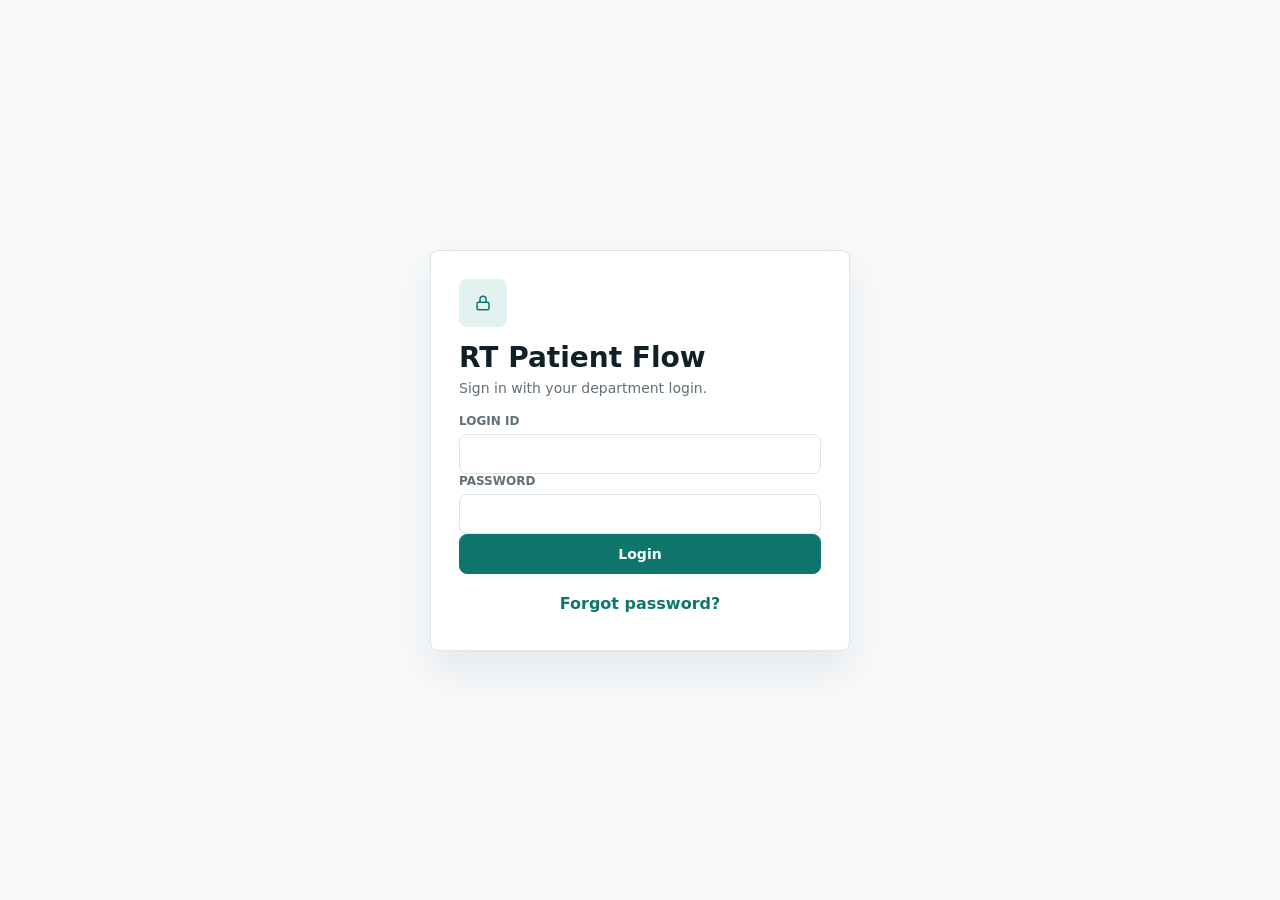
==== index.html @ 57bc249f "Initial RadioFlow patient tracker" ====
<!doctype html>
<html lang="en">
  <head>
    <meta charset="UTF-8" />
    <meta name="viewport" content="width=device-width, initial-scale=1.0" />
    <meta name="theme-color" content="#0f766e" />
    <title>RT Patient Flow</title>
    <link rel="manifest" href="manifest.webmanifest" />
    <link rel="stylesheet" href="styles.css" />
  </head>
  <body>
    <div id="app"></div>
    <script defer src="app.js"></script>
  </body>
</html>
---- styles.css ----
:root {
  color-scheme: light;
  font-family: Inter, ui-sans-serif, system-ui, -apple-system, BlinkMacSystemFont, "Segoe UI", sans-serif;
  --bg: #f7f9fb;
  --surface: #ffffff;
  --surface-2: #f1f5f6;
  --ink: #102027;
  --muted: #607078;
  --border: #dce5e8;
  --teal: #0f766e;
  --teal-dark: #0a5d57;
  --issue: #f1e7ff;
  --issue-ink: #6b21a8;
  --started: #e0f6e7;
  --started-ink: #166534;
  --simulated: #fff0d7;
  --simulated-ink: #9a5a00;
  --cancelled: #ffe3e3;
  --cancelled-ink: #b42318;
  --shadow: 0 18px 42px rgba(16, 32, 39, 0.08);
}

* {
  box-sizing: border-box;
}

body {
  margin: 0;
  background: var(--bg);
  color: var(--ink);
}

button,
input,
select,
textarea {
  font: inherit;
}

input:disabled,
select:disabled,
textarea:disabled,
button:disabled {
  cursor: not-allowed;
  opacity: 0.62;
}

button {
  cursor: pointer;
}

svg {
  width: 18px;
  height: 18px;
  fill: none;
  stroke: currentColor;
  stroke-linecap: round;
  stroke-linejoin: round;
  stroke-width: 2;
}

.topbar {
  align-items: center;
  background: var(--surface);
  border-bottom: 1px solid var(--border);
  display: flex;
  gap: 20px;
  justify-content: space-between;
  min-height: 76px;
  padding: 16px 24px;
  position: sticky;
  top: 0;
  z-index: 10;
}

.topbar h1,
.topbar p,
.detail-head h2,
.detail-head p,
.modal h2,
.modal h3 {
  margin: 0;
}

.topbar h1 {
  font-size: 24px;
  letter-spacing: 0;
  line-height: 1.1;
}

.topbar p {
  color: var(--muted);
  font-size: 13px;
  margin-top: 4px;
}

.top-actions,
.search-row,
.issue-actions,
.modal-actions,
.add-line {
  align-items: center;
  display: flex;
  gap: 10px;
}

.button,
.icon-button,
.mini {
  align-items: center;
  border: 1px solid var(--border);
  border-radius: 8px;
  background: var(--surface);
  color: var(--ink);
  display: inline-flex;
  font-size: 14px;
  font-weight: 700;
  gap: 8px;
  justify-content: center;
  min-height: 40px;
  padding: 0 14px;
}

.wide-button {
  width: 100%;
}

.link-button {
  background: transparent;
  border: 0;
  color: var(--teal);
  font-weight: 800;
  margin-top: 12px;
  min-height: 36px;
  width: 100%;
}

.auth-shell {
  align-items: center;
  display: flex;
  min-height: 100vh;
  padding: 18px;
  justify-content: center;
}

.auth-card {
  background: var(--surface);
  border: 1px solid var(--border);
  border-radius: 8px;
  box-shadow: var(--shadow);
  max-width: 420px;
  padding: 28px;
  width: 100%;
}

.auth-card h1,
.auth-card p {
  margin: 0;
}

.auth-card h1 {
  font-size: 28px;
  margin-top: 14px;
}

.auth-card p {
  color: var(--muted);
  font-size: 14px;
  margin: 6px 0 18px;
}

.auth-mark {
  align-items: center;
  background: #e2f2f0;
  border-radius: 8px;
  color: var(--teal);
  display: flex;
  height: 48px;
  justify-content: center;
  width: 48px;
}

.notice {
  background: #e2f2f0;
  border: 1px solid #a8dcd6;
  border-radius: 8px;
  color: var(--teal-dark);
  font-size: 13px;
  font-weight: 700;
  margin-bottom: 14px;
  padding: 10px 12px;
}

.button.primary {
  background: var(--teal);
  border-color: var(--teal);
  color: #ffffff;
}

.button.primary:hover {
  background: var(--teal-dark);
}

.button.quiet {
  background: var(--surface-2);
}

.button.danger {
  background: var(--cancelled);
  border-color: #ffc2c2;
  color: var(--cancelled-ink);
}

.icon-button {
  height: 40px;
  padding: 0;
  width: 40px;
}

.icon-button:disabled,
.mini:disabled {
  cursor: not-allowed;
  opacity: 0.4;
}

.danger-icon {
  color: var(--cancelled-ink);
}

.shell {
  display: grid;
  gap: 18px;
  grid-template-columns: minmax(560px, 1.1fr) minmax(380px, 0.9fr);
  padding: 18px;
}

.worklist,
.details,
.modal {
  background: var(--surface);
  border: 1px solid var(--border);
  border-radius: 8px;
  box-shadow: var(--shadow);
}

.worklist {
  overflow: hidden;
}

.search-row {
  border-bottom: 1px solid var(--border);
  padding: 14px;
}

.search-box {
  align-items: center;
  background: var(--surface-2);
  border: 1px solid transparent;
  border-radius: 8px;
  color: var(--muted);
  display: flex;
  flex: 1;
  gap: 8px;
  min-width: 0;
  padding: 0 12px;
}

.search-box:focus-within {
  background: #ffffff;
  border-color: #9bd2cc;
}

input,
select,
textarea {
  background: #ffffff;
  border: 1px solid var(--border);
  border-radius: 8px;
  color: var(--ink);
  min-height: 40px;
  outline: none;
  padding: 9px 11px;
  width: 100%;
}

.search-box input {
  background: transparent;
  border: 0;
  min-width: 0;
  padding-inline: 0;
}

.search-row > select {
  flex: 0 0 220px;
  width: 220px;
}

textarea {
  min-height: 96px;
  resize: vertical;
}

input:focus,
select:focus,
textarea:focus {
  border-color: #7fc8c0;
  box-shadow: 0 0 0 3px rgba(15, 118, 110, 0.12);
}

.status-strip {
  display: grid;
  gap: 8px;
  grid-template-columns: repeat(5, minmax(0, 1fr));
  padding: 12px 14px;
}

.stat-chip {
  background: var(--surface-2);
  border: 1px solid transparent;
  border-radius: 8px;
  color: var(--muted);
  display: flex;
  justify-content: space-between;
  min-height: 42px;
  padding: 8px 10px;
}

.stat-chip strong {
  color: var(--ink);
}

.stat-chip.active {
  background: #e2f2f0;
  border-color: #a8dcd6;
  color: var(--teal-dark);
}

.table-wrap {
  overflow: auto;
}

table {
  border-collapse: collapse;
  min-width: 860px;
  width: 100%;
}

th,
td {
  border-top: 1px solid var(--border);
  font-size: 14px;
  padding: 13px 14px;
  text-align: left;
  vertical-align: middle;
}

th {
  background: #fbfcfd;
  color: var(--muted);
  font-size: 12px;
  font-weight: 800;
  letter-spacing: 0.02em;
  text-transform: uppercase;
}

td span {
  color: var(--muted);
  display: block;
  font-size: 12px;
  margin-top: 3px;
}

.patient-row {
  border-left: 5px solid transparent;
}

.patient-row:hover {
  background: #f6fbfb;
}

.patient-row.selected {
  outline: 2px solid #8ad3cb;
  outline-offset: -2px;
}

.patient-row.issue {
  background: var(--issue);
  border-left-color: #a855f7;
}

.patient-row.started {
  background: var(--started);
  border-left-color: #22c55e;
}

.patient-row.simulated {
  background: var(--simulated);
  border-left-color: #f59e0b;
}

.patient-row.cancelled {
  background: var(--cancelled);
  border-left-color: #ef4444;
}

.status {
  border-radius: 999px;
  display: inline-flex;
  font-size: 12px;
  font-weight: 800;
  padding: 5px 9px;
  white-space: nowrap;
}

.status.issue {
  background: #e8d5ff;
  color: var(--issue-ink);
}

.status.started {
  background: #c8efd6;
  color: var(--started-ink);
}

.status.simulated {
  background: #ffe1aa;
  color: var(--simulated-ink);
}

.status.cancelled {
  background: #ffcaca;
  color: var(--cancelled-ink);
}

.status.new {
  background: #e7eef1;
  color: #475569;
}

.details {
  padding: 18px;
}

.detail-head {
  align-items: center;
  border-bottom: 1px solid var(--border);
  display: grid;
  gap: 12px;
  grid-template-columns: 48px 1fr auto;
  margin: -2px 0 18px;
  padding-bottom: 16px;
}

.avatar {
  align-items: center;
  background: #e2f2f0;
  border-radius: 8px;
  color: var(--teal);
  display: flex;
  height: 48px;
  justify-content: center;
  width: 48px;
}

.detail-head h2 {
  font-size: 22px;
  letter-spacing: 0;
}

.detail-head p,
.modal-copy,
.cancel-box p {
  color: var(--muted);
  font-size: 13px;
  margin: 4px 0 0;
}

.form-grid {
  display: grid;
  gap: 12px;
  grid-template-columns: repeat(2, minmax(0, 1fr));
}

.field {
  color: var(--muted);
  display: grid;
  font-size: 12px;
  font-weight: 800;
  gap: 6px;
}

.field span {
  text-transform: uppercase;
}

.field input,
.field select,
.field textarea {
  color: var(--ink);
  font-size: 14px;
  font-weight: 500;
}

.role-note {
  background: #f0f6f7;
  border: 1px solid var(--border);
  border-radius: 8px;
  color: var(--muted);
  font-size: 13px;
  font-weight: 700;
  margin-bottom: 14px;
  padding: 10px 12px;
}

.toggle-grid {
  display: grid;
  gap: 10px;
  grid-template-columns: repeat(4, minmax(0, 1fr));
  margin: 16px 0;
}

.toggle {
  align-items: center;
  background: var(--surface-2);
  border: 1px solid var(--border);
  border-radius: 8px;
  display: flex;
  gap: 10px;
  min-height: 46px;
  padding: 10px;
}

.toggle input {
  inline-size: 1px;
  opacity: 0;
  position: absolute;
}

.toggle span {
  background: #cbd5d8;
  border-radius: 999px;
  flex: 0 0 auto;
  height: 22px;
  position: relative;
  width: 40px;
}

.toggle span::after {
  background: #ffffff;
  border-radius: 50%;
  content: "";
  height: 16px;
  left: 3px;
  position: absolute;
  top: 3px;
  transition: transform 160ms ease;
  width: 16px;
}

.toggle input:checked + span {
  background: var(--teal);
}

.toggle input:checked + span::after {
  transform: translateX(18px);
}

.toggle strong {
  font-size: 13px;
}

.issue-box {
  margin-top: 10px;
}

.issue-actions {
  justify-content: flex-end;
  margin-top: 10px;
}

.cancel-box {
  align-items: center;
  background: #fff8f8;
  border: 1px dashed #ffc2c2;
  border-radius: 8px;
  display: flex;
  gap: 12px;
  justify-content: space-between;
  margin-top: 18px;
  padding: 14px;
}

.cancel-box.active {
  background: var(--cancelled);
}

.cancel-note {
  background: #fff8f8;
  border-radius: 8px;
  color: var(--cancelled-ink);
  font-size: 14px;
  margin: 10px 0 0;
  padding: 12px;
}

.modal-backdrop {
  align-items: center;
  background: rgba(15, 23, 42, 0.38);
  display: flex;
  inset: 0;
  justify-content: center;
  padding: 18px;
  position: fixed;
  z-index: 20;
}

.modal {
  max-height: min(760px, calc(100vh - 36px));
  max-width: 480px;
  overflow: auto;
  padding: 18px;
  width: 100%;
}

.modal.wide {
  max-width: 840px;
}

.modal-head {
  align-items: center;
  display: flex;
  justify-content: space-between;
  margin-bottom: 16px;
}

.modal h2 {
  font-size: 22px;
}

.modal h3 {
  font-size: 16px;
  margin-bottom: 10px;
}

.modal .field {
  margin-bottom: 12px;
}

.modal-actions {
  justify-content: flex-end;
  margin-top: 16px;
}

.settings-grid {
  display: grid;
  gap: 18px;
  grid-template-columns: repeat(2, minmax(0, 1fr));
}

.settings-grid section:first-child {
  grid-column: 1 / -1;
}

.add-user-grid {
  display: grid;
  gap: 8px;
  grid-template-columns: repeat(5, minmax(0, 1fr));
}

.settings-list {
  display: grid;
  gap: 8px;
  margin-top: 10px;
}

.settings-item {
  align-items: center;
  background: var(--surface-2);
  border: 1px solid var(--border);
  border-radius: 8px;
  display: grid;
  gap: 8px;
  grid-template-columns: 1fr auto auto;
  min-height: 46px;
  padding: 8px 10px;
}

.settings-item span {
  font-weight: 700;
}

.settings-item small {
  color: var(--muted);
  display: block;
  font-size: 12px;
  font-weight: 600;
  margin-top: 2px;
}

.settings-item.user-row {
  grid-template-columns: 1fr auto auto;
}

.mini {
  font-size: 12px;
  min-height: 32px;
  padding: 0 10px;
}

.compact-select {
  min-height: 34px;
  min-width: 128px;
  padding: 5px 8px;
}

.mini.active {
  background: #e2f2f0;
  color: var(--teal-dark);
}

.empty,
.empty-panel {
  color: var(--muted);
  padding: 28px;
  text-align: center;
}

@media (max-width: 1040px) {
  .shell {
    grid-template-columns: 1fr;
  }

  .details {
    order: -1;
  }
}

@media (max-width: 720px) {
  .topbar,
  .search-row,
  .cancel-box,
  .issue-actions {
    align-items: stretch;
    flex-direction: column;
  }

  .topbar {
    position: static;
  }

  .top-actions {
    display: flex;
    flex-direction: row;
    width: 100%;
  }

  .top-actions .button,
  .issue-actions .button,
  .search-row > select {
    width: 100%;
  }

  .top-actions .button {
    flex: 1;
  }

  .search-row > select {
    flex-basis: auto;
  }

  .shell {
    padding: 10px;
  }

  .status-strip {
    grid-template-columns: repeat(2, minmax(0, 1fr));
  }

  table,
  thead,
  tbody,
  tr,
  th,
  td {
    display: block;
    min-width: 0;
  }

  thead {
    display: none;
  }

  .patient-row {
    border-bottom: 1px solid var(--border);
    border-left-width: 5px;
    margin: 0;
    padding: 10px 0;
  }

  td {
    border: 0;
    padding: 5px 14px;
  }

  td:nth-child(1) {
    font-size: 16px;
  }

  .detail-head,
  .form-grid,
  .toggle-grid,
  .settings-grid,
  .add-user-grid {
    grid-template-columns: 1fr;
  }

  .detail-head {
    align-items: start;
  }

  .avatar {
    display: none;
  }

  .modal {
    max-height: calc(100vh - 20px);
  }
}
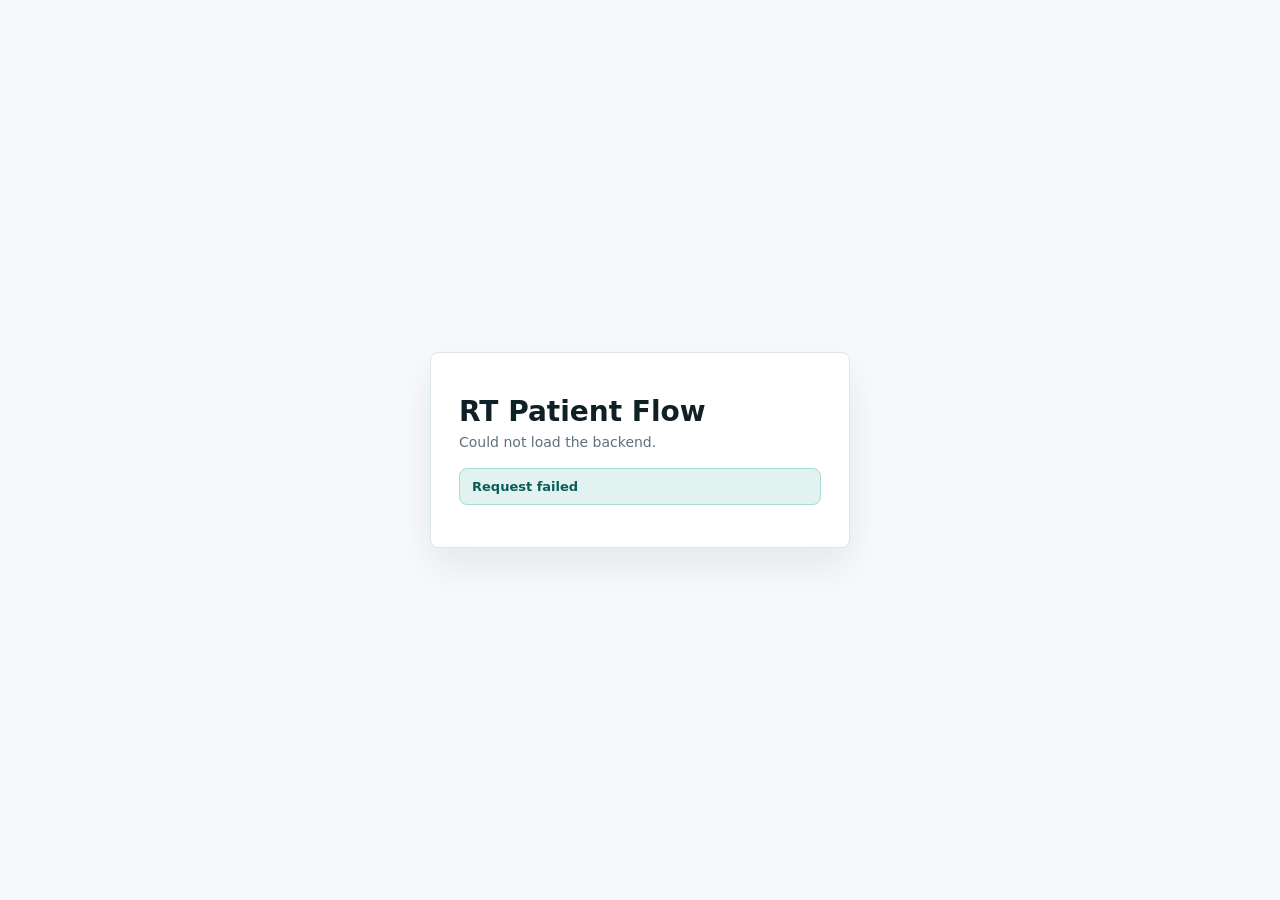
==== commit 4fbf6414: "Add files via upload" ====
--- a/index.html
+++ b/index.html
@@ -1,15 +1,15 @@
-<!doctype html>
-<html lang="en">
-  <head>
-    <meta charset="UTF-8" />
-    <meta name="viewport" content="width=device-width, initial-scale=1.0" />
-    <meta name="theme-color" content="#0f766e" />
-    <title>RT Patient Flow</title>
-    <link rel="manifest" href="manifest.webmanifest" />
-    <link rel="stylesheet" href="styles.css" />
-  </head>
-  <body>
-    <div id="app"></div>
-    <script defer src="app.js"></script>
-  </body>
-</html>
+<!doctype html>
+<html lang="en">
+  <head>
+    <meta charset="UTF-8" />
+    <meta name="viewport" content="width=device-width, initial-scale=1.0" />
+    <meta name="theme-color" content="#0f766e" />
+    <title>RT Patient Flow</title>
+    <link rel="manifest" href="manifest.webmanifest" />
+    <link rel="stylesheet" href="styles.css" />
+  </head>
+  <body>
+    <div id="app"></div>
+    <script defer src="app.js"></script>
+  </body>
+</html>
--- a/styles.css
+++ b/styles.css
@@ -1,828 +1,828 @@
-:root {
-  color-scheme: light;
-  font-family: Inter, ui-sans-serif, system-ui, -apple-system, BlinkMacSystemFont, "Segoe UI", sans-serif;
-  --bg: #f7f9fb;
-  --surface: #ffffff;
-  --surface-2: #f1f5f6;
-  --ink: #102027;
-  --muted: #607078;
-  --border: #dce5e8;
-  --teal: #0f766e;
-  --teal-dark: #0a5d57;
-  --issue: #f1e7ff;
-  --issue-ink: #6b21a8;
-  --started: #e0f6e7;
-  --started-ink: #166534;
-  --simulated: #fff0d7;
-  --simulated-ink: #9a5a00;
-  --cancelled: #ffe3e3;
-  --cancelled-ink: #b42318;
-  --shadow: 0 18px 42px rgba(16, 32, 39, 0.08);
-}
-
-* {
-  box-sizing: border-box;
-}
-
-body {
-  margin: 0;
-  background: var(--bg);
-  color: var(--ink);
-}
-
-button,
-input,
-select,
-textarea {
-  font: inherit;
-}
-
-input:disabled,
-select:disabled,
-textarea:disabled,
-button:disabled {
-  cursor: not-allowed;
-  opacity: 0.62;
-}
-
-button {
-  cursor: pointer;
-}
-
-svg {
-  width: 18px;
-  height: 18px;
-  fill: none;
-  stroke: currentColor;
-  stroke-linecap: round;
-  stroke-linejoin: round;
-  stroke-width: 2;
-}
-
-.topbar {
-  align-items: center;
-  background: var(--surface);
-  border-bottom: 1px solid var(--border);
-  display: flex;
-  gap: 20px;
-  justify-content: space-between;
-  min-height: 76px;
-  padding: 16px 24px;
-  position: sticky;
-  top: 0;
-  z-index: 10;
-}
-
-.topbar h1,
-.topbar p,
-.detail-head h2,
-.detail-head p,
-.modal h2,
-.modal h3 {
-  margin: 0;
-}
-
-.topbar h1 {
-  font-size: 24px;
-  letter-spacing: 0;
-  line-height: 1.1;
-}
-
-.topbar p {
-  color: var(--muted);
-  font-size: 13px;
-  margin-top: 4px;
-}
-
-.top-actions,
-.search-row,
-.issue-actions,
-.modal-actions,
-.add-line {
-  align-items: center;
-  display: flex;
-  gap: 10px;
-}
-
-.button,
-.icon-button,
-.mini {
-  align-items: center;
-  border: 1px solid var(--border);
-  border-radius: 8px;
-  background: var(--surface);
-  color: var(--ink);
-  display: inline-flex;
-  font-size: 14px;
-  font-weight: 700;
-  gap: 8px;
-  justify-content: center;
-  min-height: 40px;
-  padding: 0 14px;
-}
-
-.wide-button {
-  width: 100%;
-}
-
-.link-button {
-  background: transparent;
-  border: 0;
-  color: var(--teal);
-  font-weight: 800;
-  margin-top: 12px;
-  min-height: 36px;
-  width: 100%;
-}
-
-.auth-shell {
-  align-items: center;
-  display: flex;
-  min-height: 100vh;
-  padding: 18px;
-  justify-content: center;
-}
-
-.auth-card {
-  background: var(--surface);
-  border: 1px solid var(--border);
-  border-radius: 8px;
-  box-shadow: var(--shadow);
-  max-width: 420px;
-  padding: 28px;
-  width: 100%;
-}
-
-.auth-card h1,
-.auth-card p {
-  margin: 0;
-}
-
-.auth-card h1 {
-  font-size: 28px;
-  margin-top: 14px;
-}
-
-.auth-card p {
-  color: var(--muted);
-  font-size: 14px;
-  margin: 6px 0 18px;
-}
-
-.auth-mark {
-  align-items: center;
-  background: #e2f2f0;
-  border-radius: 8px;
-  color: var(--teal);
-  display: flex;
-  height: 48px;
-  justify-content: center;
-  width: 48px;
-}
-
-.notice {
-  background: #e2f2f0;
-  border: 1px solid #a8dcd6;
-  border-radius: 8px;
-  color: var(--teal-dark);
-  font-size: 13px;
-  font-weight: 700;
-  margin-bottom: 14px;
-  padding: 10px 12px;
-}
-
-.button.primary {
-  background: var(--teal);
-  border-color: var(--teal);
-  color: #ffffff;
-}
-
-.button.primary:hover {
-  background: var(--teal-dark);
-}
-
-.button.quiet {
-  background: var(--surface-2);
-}
-
-.button.danger {
-  background: var(--cancelled);
-  border-color: #ffc2c2;
-  color: var(--cancelled-ink);
-}
-
-.icon-button {
-  height: 40px;
-  padding: 0;
-  width: 40px;
-}
-
-.icon-button:disabled,
-.mini:disabled {
-  cursor: not-allowed;
-  opacity: 0.4;
-}
-
-.danger-icon {
-  color: var(--cancelled-ink);
-}
-
-.shell {
-  display: grid;
-  gap: 18px;
-  grid-template-columns: minmax(560px, 1.1fr) minmax(380px, 0.9fr);
-  padding: 18px;
-}
-
-.worklist,
-.details,
-.modal {
-  background: var(--surface);
-  border: 1px solid var(--border);
-  border-radius: 8px;
-  box-shadow: var(--shadow);
-}
-
-.worklist {
-  overflow: hidden;
-}
-
-.search-row {
-  border-bottom: 1px solid var(--border);
-  padding: 14px;
-}
-
-.search-box {
-  align-items: center;
-  background: var(--surface-2);
-  border: 1px solid transparent;
-  border-radius: 8px;
-  color: var(--muted);
-  display: flex;
-  flex: 1;
-  gap: 8px;
-  min-width: 0;
-  padding: 0 12px;
-}
-
-.search-box:focus-within {
-  background: #ffffff;
-  border-color: #9bd2cc;
-}
-
-input,
-select,
-textarea {
-  background: #ffffff;
-  border: 1px solid var(--border);
-  border-radius: 8px;
-  color: var(--ink);
-  min-height: 40px;
-  outline: none;
-  padding: 9px 11px;
-  width: 100%;
-}
-
-.search-box input {
-  background: transparent;
-  border: 0;
-  min-width: 0;
-  padding-inline: 0;
-}
-
-.search-row > select {
-  flex: 0 0 220px;
-  width: 220px;
-}
-
-textarea {
-  min-height: 96px;
-  resize: vertical;
-}
-
-input:focus,
-select:focus,
-textarea:focus {
-  border-color: #7fc8c0;
-  box-shadow: 0 0 0 3px rgba(15, 118, 110, 0.12);
-}
-
-.status-strip {
-  display: grid;
-  gap: 8px;
-  grid-template-columns: repeat(5, minmax(0, 1fr));
-  padding: 12px 14px;
-}
-
-.stat-chip {
-  background: var(--surface-2);
-  border: 1px solid transparent;
-  border-radius: 8px;
-  color: var(--muted);
-  display: flex;
-  justify-content: space-between;
-  min-height: 42px;
-  padding: 8px 10px;
-}
-
-.stat-chip strong {
-  color: var(--ink);
-}
-
-.stat-chip.active {
-  background: #e2f2f0;
-  border-color: #a8dcd6;
-  color: var(--teal-dark);
-}
-
-.table-wrap {
-  overflow: auto;
-}
-
-table {
-  border-collapse: collapse;
-  min-width: 860px;
-  width: 100%;
-}
-
-th,
-td {
-  border-top: 1px solid var(--border);
-  font-size: 14px;
-  padding: 13px 14px;
-  text-align: left;
-  vertical-align: middle;
-}
-
-th {
-  background: #fbfcfd;
-  color: var(--muted);
-  font-size: 12px;
-  font-weight: 800;
-  letter-spacing: 0.02em;
-  text-transform: uppercase;
-}
-
-td span {
-  color: var(--muted);
-  display: block;
-  font-size: 12px;
-  margin-top: 3px;
-}
-
-.patient-row {
-  border-left: 5px solid transparent;
-}
-
-.patient-row:hover {
-  background: #f6fbfb;
-}
-
-.patient-row.selected {
-  outline: 2px solid #8ad3cb;
-  outline-offset: -2px;
-}
-
-.patient-row.issue {
-  background: var(--issue);
-  border-left-color: #a855f7;
-}
-
-.patient-row.started {
-  background: var(--started);
-  border-left-color: #22c55e;
-}
-
-.patient-row.simulated {
-  background: var(--simulated);
-  border-left-color: #f59e0b;
-}
-
-.patient-row.cancelled {
-  background: var(--cancelled);
-  border-left-color: #ef4444;
-}
-
-.status {
-  border-radius: 999px;
-  display: inline-flex;
-  font-size: 12px;
-  font-weight: 800;
-  padding: 5px 9px;
-  white-space: nowrap;
-}
-
-.status.issue {
-  background: #e8d5ff;
-  color: var(--issue-ink);
-}
-
-.status.started {
-  background: #c8efd6;
-  color: var(--started-ink);
-}
-
-.status.simulated {
-  background: #ffe1aa;
-  color: var(--simulated-ink);
-}
-
-.status.cancelled {
-  background: #ffcaca;
-  color: var(--cancelled-ink);
-}
-
-.status.new {
-  background: #e7eef1;
-  color: #475569;
-}
-
-.details {
-  padding: 18px;
-}
-
-.detail-head {
-  align-items: center;
-  border-bottom: 1px solid var(--border);
-  display: grid;
-  gap: 12px;
-  grid-template-columns: 48px 1fr auto;
-  margin: -2px 0 18px;
-  padding-bottom: 16px;
-}
-
-.avatar {
-  align-items: center;
-  background: #e2f2f0;
-  border-radius: 8px;
-  color: var(--teal);
-  display: flex;
-  height: 48px;
-  justify-content: center;
-  width: 48px;
-}
-
-.detail-head h2 {
-  font-size: 22px;
-  letter-spacing: 0;
-}
-
-.detail-head p,
-.modal-copy,
-.cancel-box p {
-  color: var(--muted);
-  font-size: 13px;
-  margin: 4px 0 0;
-}
-
-.form-grid {
-  display: grid;
-  gap: 12px;
-  grid-template-columns: repeat(2, minmax(0, 1fr));
-}
-
-.field {
-  color: var(--muted);
-  display: grid;
-  font-size: 12px;
-  font-weight: 800;
-  gap: 6px;
-}
-
-.field span {
-  text-transform: uppercase;
-}
-
-.field input,
-.field select,
-.field textarea {
-  color: var(--ink);
-  font-size: 14px;
-  font-weight: 500;
-}
-
-.role-note {
-  background: #f0f6f7;
-  border: 1px solid var(--border);
-  border-radius: 8px;
-  color: var(--muted);
-  font-size: 13px;
-  font-weight: 700;
-  margin-bottom: 14px;
-  padding: 10px 12px;
-}
-
-.toggle-grid {
-  display: grid;
-  gap: 10px;
-  grid-template-columns: repeat(4, minmax(0, 1fr));
-  margin: 16px 0;
-}
-
-.toggle {
-  align-items: center;
-  background: var(--surface-2);
-  border: 1px solid var(--border);
-  border-radius: 8px;
-  display: flex;
-  gap: 10px;
-  min-height: 46px;
-  padding: 10px;
-}
-
-.toggle input {
-  inline-size: 1px;
-  opacity: 0;
-  position: absolute;
-}
-
-.toggle span {
-  background: #cbd5d8;
-  border-radius: 999px;
-  flex: 0 0 auto;
-  height: 22px;
-  position: relative;
-  width: 40px;
-}
-
-.toggle span::after {
-  background: #ffffff;
-  border-radius: 50%;
-  content: "";
-  height: 16px;
-  left: 3px;
-  position: absolute;
-  top: 3px;
-  transition: transform 160ms ease;
-  width: 16px;
-}
-
-.toggle input:checked + span {
-  background: var(--teal);
-}
-
-.toggle input:checked + span::after {
-  transform: translateX(18px);
-}
-
-.toggle strong {
-  font-size: 13px;
-}
-
-.issue-box {
-  margin-top: 10px;
-}
-
-.issue-actions {
-  justify-content: flex-end;
-  margin-top: 10px;
-}
-
-.cancel-box {
-  align-items: center;
-  background: #fff8f8;
-  border: 1px dashed #ffc2c2;
-  border-radius: 8px;
-  display: flex;
-  gap: 12px;
-  justify-content: space-between;
-  margin-top: 18px;
-  padding: 14px;
-}
-
-.cancel-box.active {
-  background: var(--cancelled);
-}
-
-.cancel-note {
-  background: #fff8f8;
-  border-radius: 8px;
-  color: var(--cancelled-ink);
-  font-size: 14px;
-  margin: 10px 0 0;
-  padding: 12px;
-}
-
-.modal-backdrop {
-  align-items: center;
-  background: rgba(15, 23, 42, 0.38);
-  display: flex;
-  inset: 0;
-  justify-content: center;
-  padding: 18px;
-  position: fixed;
-  z-index: 20;
-}
-
-.modal {
-  max-height: min(760px, calc(100vh - 36px));
-  max-width: 480px;
-  overflow: auto;
-  padding: 18px;
-  width: 100%;
-}
-
-.modal.wide {
-  max-width: 840px;
-}
-
-.modal-head {
-  align-items: center;
-  display: flex;
-  justify-content: space-between;
-  margin-bottom: 16px;
-}
-
-.modal h2 {
-  font-size: 22px;
-}
-
-.modal h3 {
-  font-size: 16px;
-  margin-bottom: 10px;
-}
-
-.modal .field {
-  margin-bottom: 12px;
-}
-
-.modal-actions {
-  justify-content: flex-end;
-  margin-top: 16px;
-}
-
-.settings-grid {
-  display: grid;
-  gap: 18px;
-  grid-template-columns: repeat(2, minmax(0, 1fr));
-}
-
-.settings-grid section:first-child {
-  grid-column: 1 / -1;
-}
-
-.add-user-grid {
-  display: grid;
-  gap: 8px;
-  grid-template-columns: repeat(5, minmax(0, 1fr));
-}
-
-.settings-list {
-  display: grid;
-  gap: 8px;
-  margin-top: 10px;
-}
-
-.settings-item {
-  align-items: center;
-  background: var(--surface-2);
-  border: 1px solid var(--border);
-  border-radius: 8px;
-  display: grid;
-  gap: 8px;
-  grid-template-columns: 1fr auto auto;
-  min-height: 46px;
-  padding: 8px 10px;
-}
-
-.settings-item span {
-  font-weight: 700;
-}
-
-.settings-item small {
-  color: var(--muted);
-  display: block;
-  font-size: 12px;
-  font-weight: 600;
-  margin-top: 2px;
-}
-
-.settings-item.user-row {
-  grid-template-columns: 1fr auto auto;
-}
-
-.mini {
-  font-size: 12px;
-  min-height: 32px;
-  padding: 0 10px;
-}
-
-.compact-select {
-  min-height: 34px;
-  min-width: 128px;
-  padding: 5px 8px;
-}
-
-.mini.active {
-  background: #e2f2f0;
-  color: var(--teal-dark);
-}
-
-.empty,
-.empty-panel {
-  color: var(--muted);
-  padding: 28px;
-  text-align: center;
-}
-
-@media (max-width: 1040px) {
-  .shell {
-    grid-template-columns: 1fr;
-  }
-
-  .details {
-    order: -1;
-  }
-}
-
-@media (max-width: 720px) {
-  .topbar,
-  .search-row,
-  .cancel-box,
-  .issue-actions {
-    align-items: stretch;
-    flex-direction: column;
-  }
-
-  .topbar {
-    position: static;
-  }
-
-  .top-actions {
-    display: flex;
-    flex-direction: row;
-    width: 100%;
-  }
-
-  .top-actions .button,
-  .issue-actions .button,
-  .search-row > select {
-    width: 100%;
-  }
-
-  .top-actions .button {
-    flex: 1;
-  }
-
-  .search-row > select {
-    flex-basis: auto;
-  }
-
-  .shell {
-    padding: 10px;
-  }
-
-  .status-strip {
-    grid-template-columns: repeat(2, minmax(0, 1fr));
-  }
-
-  table,
-  thead,
-  tbody,
-  tr,
-  th,
-  td {
-    display: block;
-    min-width: 0;
-  }
-
-  thead {
-    display: none;
-  }
-
-  .patient-row {
-    border-bottom: 1px solid var(--border);
-    border-left-width: 5px;
-    margin: 0;
-    padding: 10px 0;
-  }
-
-  td {
-    border: 0;
-    padding: 5px 14px;
-  }
-
-  td:nth-child(1) {
-    font-size: 16px;
-  }
-
-  .detail-head,
-  .form-grid,
-  .toggle-grid,
-  .settings-grid,
-  .add-user-grid {
-    grid-template-columns: 1fr;
-  }
-
-  .detail-head {
-    align-items: start;
-  }
-
-  .avatar {
-    display: none;
-  }
-
-  .modal {
-    max-height: calc(100vh - 20px);
-  }
-}
+:root {
+  color-scheme: light;
+  font-family: Inter, ui-sans-serif, system-ui, -apple-system, BlinkMacSystemFont, "Segoe UI", sans-serif;
+  --bg: #f7f9fb;
+  --surface: #ffffff;
+  --surface-2: #f1f5f6;
+  --ink: #102027;
+  --muted: #607078;
+  --border: #dce5e8;
+  --teal: #0f766e;
+  --teal-dark: #0a5d57;
+  --issue: #f1e7ff;
+  --issue-ink: #6b21a8;
+  --started: #e0f6e7;
+  --started-ink: #166534;
+  --simulated: #fff0d7;
+  --simulated-ink: #9a5a00;
+  --cancelled: #ffe3e3;
+  --cancelled-ink: #b42318;
+  --shadow: 0 18px 42px rgba(16, 32, 39, 0.08);
+}
+
+* {
+  box-sizing: border-box;
+}
+
+body {
+  margin: 0;
+  background: var(--bg);
+  color: var(--ink);
+}
+
+button,
+input,
+select,
+textarea {
+  font: inherit;
+}
+
+input:disabled,
+select:disabled,
+textarea:disabled,
+button:disabled {
+  cursor: not-allowed;
+  opacity: 0.62;
+}
+
+button {
+  cursor: pointer;
+}
+
+svg {
+  width: 18px;
+  height: 18px;
+  fill: none;
+  stroke: currentColor;
+  stroke-linecap: round;
+  stroke-linejoin: round;
+  stroke-width: 2;
+}
+
+.topbar {
+  align-items: center;
+  background: var(--surface);
+  border-bottom: 1px solid var(--border);
+  display: flex;
+  gap: 20px;
+  justify-content: space-between;
+  min-height: 76px;
+  padding: 16px 24px;
+  position: sticky;
+  top: 0;
+  z-index: 10;
+}
+
+.topbar h1,
+.topbar p,
+.detail-head h2,
+.detail-head p,
+.modal h2,
+.modal h3 {
+  margin: 0;
+}
+
+.topbar h1 {
+  font-size: 24px;
+  letter-spacing: 0;
+  line-height: 1.1;
+}
+
+.topbar p {
+  color: var(--muted);
+  font-size: 13px;
+  margin-top: 4px;
+}
+
+.top-actions,
+.search-row,
+.issue-actions,
+.modal-actions,
+.add-line {
+  align-items: center;
+  display: flex;
+  gap: 10px;
+}
+
+.button,
+.icon-button,
+.mini {
+  align-items: center;
+  border: 1px solid var(--border);
+  border-radius: 8px;
+  background: var(--surface);
+  color: var(--ink);
+  display: inline-flex;
+  font-size: 14px;
+  font-weight: 700;
+  gap: 8px;
+  justify-content: center;
+  min-height: 40px;
+  padding: 0 14px;
+}
+
+.wide-button {
+  width: 100%;
+}
+
+.link-button {
+  background: transparent;
+  border: 0;
+  color: var(--teal);
+  font-weight: 800;
+  margin-top: 12px;
+  min-height: 36px;
+  width: 100%;
+}
+
+.auth-shell {
+  align-items: center;
+  display: flex;
+  min-height: 100vh;
+  padding: 18px;
+  justify-content: center;
+}
+
+.auth-card {
+  background: var(--surface);
+  border: 1px solid var(--border);
+  border-radius: 8px;
+  box-shadow: var(--shadow);
+  max-width: 420px;
+  padding: 28px;
+  width: 100%;
+}
+
+.auth-card h1,
+.auth-card p {
+  margin: 0;
+}
+
+.auth-card h1 {
+  font-size: 28px;
+  margin-top: 14px;
+}
+
+.auth-card p {
+  color: var(--muted);
+  font-size: 14px;
+  margin: 6px 0 18px;
+}
+
+.auth-mark {
+  align-items: center;
+  background: #e2f2f0;
+  border-radius: 8px;
+  color: var(--teal);
+  display: flex;
+  height: 48px;
+  justify-content: center;
+  width: 48px;
+}
+
+.notice {
+  background: #e2f2f0;
+  border: 1px solid #a8dcd6;
+  border-radius: 8px;
+  color: var(--teal-dark);
+  font-size: 13px;
+  font-weight: 700;
+  margin-bottom: 14px;
+  padding: 10px 12px;
+}
+
+.button.primary {
+  background: var(--teal);
+  border-color: var(--teal);
+  color: #ffffff;
+}
+
+.button.primary:hover {
+  background: var(--teal-dark);
+}
+
+.button.quiet {
+  background: var(--surface-2);
+}
+
+.button.danger {
+  background: var(--cancelled);
+  border-color: #ffc2c2;
+  color: var(--cancelled-ink);
+}
+
+.icon-button {
+  height: 40px;
+  padding: 0;
+  width: 40px;
+}
+
+.icon-button:disabled,
+.mini:disabled {
+  cursor: not-allowed;
+  opacity: 0.4;
+}
+
+.danger-icon {
+  color: var(--cancelled-ink);
+}
+
+.shell {
+  display: grid;
+  gap: 18px;
+  grid-template-columns: minmax(560px, 1.1fr) minmax(380px, 0.9fr);
+  padding: 18px;
+}
+
+.worklist,
+.details,
+.modal {
+  background: var(--surface);
+  border: 1px solid var(--border);
+  border-radius: 8px;
+  box-shadow: var(--shadow);
+}
+
+.worklist {
+  overflow: hidden;
+}
+
+.search-row {
+  border-bottom: 1px solid var(--border);
+  padding: 14px;
+}
+
+.search-box {
+  align-items: center;
+  background: var(--surface-2);
+  border: 1px solid transparent;
+  border-radius: 8px;
+  color: var(--muted);
+  display: flex;
+  flex: 1;
+  gap: 8px;
+  min-width: 0;
+  padding: 0 12px;
+}
+
+.search-box:focus-within {
+  background: #ffffff;
+  border-color: #9bd2cc;
+}
+
+input,
+select,
+textarea {
+  background: #ffffff;
+  border: 1px solid var(--border);
+  border-radius: 8px;
+  color: var(--ink);
+  min-height: 40px;
+  outline: none;
+  padding: 9px 11px;
+  width: 100%;
+}
+
+.search-box input {
+  background: transparent;
+  border: 0;
+  min-width: 0;
+  padding-inline: 0;
+}
+
+.search-row > select {
+  flex: 0 0 220px;
+  width: 220px;
+}
+
+textarea {
+  min-height: 96px;
+  resize: vertical;
+}
+
+input:focus,
+select:focus,
+textarea:focus {
+  border-color: #7fc8c0;
+  box-shadow: 0 0 0 3px rgba(15, 118, 110, 0.12);
+}
+
+.status-strip {
+  display: grid;
+  gap: 8px;
+  grid-template-columns: repeat(5, minmax(0, 1fr));
+  padding: 12px 14px;
+}
+
+.stat-chip {
+  background: var(--surface-2);
+  border: 1px solid transparent;
+  border-radius: 8px;
+  color: var(--muted);
+  display: flex;
+  justify-content: space-between;
+  min-height: 42px;
+  padding: 8px 10px;
+}
+
+.stat-chip strong {
+  color: var(--ink);
+}
+
+.stat-chip.active {
+  background: #e2f2f0;
+  border-color: #a8dcd6;
+  color: var(--teal-dark);
+}
+
+.table-wrap {
+  overflow: auto;
+}
+
+table {
+  border-collapse: collapse;
+  min-width: 860px;
+  width: 100%;
+}
+
+th,
+td {
+  border-top: 1px solid var(--border);
+  font-size: 14px;
+  padding: 13px 14px;
+  text-align: left;
+  vertical-align: middle;
+}
+
+th {
+  background: #fbfcfd;
+  color: var(--muted);
+  font-size: 12px;
+  font-weight: 800;
+  letter-spacing: 0.02em;
+  text-transform: uppercase;
+}
+
+td span {
+  color: var(--muted);
+  display: block;
+  font-size: 12px;
+  margin-top: 3px;
+}
+
+.patient-row {
+  border-left: 5px solid transparent;
+}
+
+.patient-row:hover {
+  background: #f6fbfb;
+}
+
+.patient-row.selected {
+  outline: 2px solid #8ad3cb;
+  outline-offset: -2px;
+}
+
+.patient-row.issue {
+  background: var(--issue);
+  border-left-color: #a855f7;
+}
+
+.patient-row.started {
+  background: var(--started);
+  border-left-color: #22c55e;
+}
+
+.patient-row.simulated {
+  background: var(--simulated);
+  border-left-color: #f59e0b;
+}
+
+.patient-row.cancelled {
+  background: var(--cancelled);
+  border-left-color: #ef4444;
+}
+
+.status {
+  border-radius: 999px;
+  display: inline-flex;
+  font-size: 12px;
+  font-weight: 800;
+  padding: 5px 9px;
+  white-space: nowrap;
+}
+
+.status.issue {
+  background: #e8d5ff;
+  color: var(--issue-ink);
+}
+
+.status.started {
+  background: #c8efd6;
+  color: var(--started-ink);
+}
+
+.status.simulated {
+  background: #ffe1aa;
+  color: var(--simulated-ink);
+}
+
+.status.cancelled {
+  background: #ffcaca;
+  color: var(--cancelled-ink);
+}
+
+.status.new {
+  background: #e7eef1;
+  color: #475569;
+}
+
+.details {
+  padding: 18px;
+}
+
+.detail-head {
+  align-items: center;
+  border-bottom: 1px solid var(--border);
+  display: grid;
+  gap: 12px;
+  grid-template-columns: 48px 1fr auto;
+  margin: -2px 0 18px;
+  padding-bottom: 16px;
+}
+
+.avatar {
+  align-items: center;
+  background: #e2f2f0;
+  border-radius: 8px;
+  color: var(--teal);
+  display: flex;
+  height: 48px;
+  justify-content: center;
+  width: 48px;
+}
+
+.detail-head h2 {
+  font-size: 22px;
+  letter-spacing: 0;
+}
+
+.detail-head p,
+.modal-copy,
+.cancel-box p {
+  color: var(--muted);
+  font-size: 13px;
+  margin: 4px 0 0;
+}
+
+.form-grid {
+  display: grid;
+  gap: 12px;
+  grid-template-columns: repeat(2, minmax(0, 1fr));
+}
+
+.field {
+  color: var(--muted);
+  display: grid;
+  font-size: 12px;
+  font-weight: 800;
+  gap: 6px;
+}
+
+.field span {
+  text-transform: uppercase;
+}
+
+.field input,
+.field select,
+.field textarea {
+  color: var(--ink);
+  font-size: 14px;
+  font-weight: 500;
+}
+
+.role-note {
+  background: #f0f6f7;
+  border: 1px solid var(--border);
+  border-radius: 8px;
+  color: var(--muted);
+  font-size: 13px;
+  font-weight: 700;
+  margin-bottom: 14px;
+  padding: 10px 12px;
+}
+
+.toggle-grid {
+  display: grid;
+  gap: 10px;
+  grid-template-columns: repeat(4, minmax(0, 1fr));
+  margin: 16px 0;
+}
+
+.toggle {
+  align-items: center;
+  background: var(--surface-2);
+  border: 1px solid var(--border);
+  border-radius: 8px;
+  display: flex;
+  gap: 10px;
+  min-height: 46px;
+  padding: 10px;
+}
+
+.toggle input {
+  inline-size: 1px;
+  opacity: 0;
+  position: absolute;
+}
+
+.toggle span {
+  background: #cbd5d8;
+  border-radius: 999px;
+  flex: 0 0 auto;
+  height: 22px;
+  position: relative;
+  width: 40px;
+}
+
+.toggle span::after {
+  background: #ffffff;
+  border-radius: 50%;
+  content: "";
+  height: 16px;
+  left: 3px;
+  position: absolute;
+  top: 3px;
+  transition: transform 160ms ease;
+  width: 16px;
+}
+
+.toggle input:checked + span {
+  background: var(--teal);
+}
+
+.toggle input:checked + span::after {
+  transform: translateX(18px);
+}
+
+.toggle strong {
+  font-size: 13px;
+}
+
+.issue-box {
+  margin-top: 10px;
+}
+
+.issue-actions {
+  justify-content: flex-end;
+  margin-top: 10px;
+}
+
+.cancel-box {
+  align-items: center;
+  background: #fff8f8;
+  border: 1px dashed #ffc2c2;
+  border-radius: 8px;
+  display: flex;
+  gap: 12px;
+  justify-content: space-between;
+  margin-top: 18px;
+  padding: 14px;
+}
+
+.cancel-box.active {
+  background: var(--cancelled);
+}
+
+.cancel-note {
+  background: #fff8f8;
+  border-radius: 8px;
+  color: var(--cancelled-ink);
+  font-size: 14px;
+  margin: 10px 0 0;
+  padding: 12px;
+}
+
+.modal-backdrop {
+  align-items: center;
+  background: rgba(15, 23, 42, 0.38);
+  display: flex;
+  inset: 0;
+  justify-content: center;
+  padding: 18px;
+  position: fixed;
+  z-index: 20;
+}
+
+.modal {
+  max-height: min(760px, calc(100vh - 36px));
+  max-width: 480px;
+  overflow: auto;
+  padding: 18px;
+  width: 100%;
+}
+
+.modal.wide {
+  max-width: 840px;
+}
+
+.modal-head {
+  align-items: center;
+  display: flex;
+  justify-content: space-between;
+  margin-bottom: 16px;
+}
+
+.modal h2 {
+  font-size: 22px;
+}
+
+.modal h3 {
+  font-size: 16px;
+  margin-bottom: 10px;
+}
+
+.modal .field {
+  margin-bottom: 12px;
+}
+
+.modal-actions {
+  justify-content: flex-end;
+  margin-top: 16px;
+}
+
+.settings-grid {
+  display: grid;
+  gap: 18px;
+  grid-template-columns: repeat(2, minmax(0, 1fr));
+}
+
+.settings-grid section:first-child {
+  grid-column: 1 / -1;
+}
+
+.add-user-grid {
+  display: grid;
+  gap: 8px;
+  grid-template-columns: repeat(5, minmax(0, 1fr));
+}
+
+.settings-list {
+  display: grid;
+  gap: 8px;
+  margin-top: 10px;
+}
+
+.settings-item {
+  align-items: center;
+  background: var(--surface-2);
+  border: 1px solid var(--border);
+  border-radius: 8px;
+  display: grid;
+  gap: 8px;
+  grid-template-columns: 1fr auto auto;
+  min-height: 46px;
+  padding: 8px 10px;
+}
+
+.settings-item span {
+  font-weight: 700;
+}
+
+.settings-item small {
+  color: var(--muted);
+  display: block;
+  font-size: 12px;
+  font-weight: 600;
+  margin-top: 2px;
+}
+
+.settings-item.user-row {
+  grid-template-columns: 1fr auto auto;
+}
+
+.mini {
+  font-size: 12px;
+  min-height: 32px;
+  padding: 0 10px;
+}
+
+.compact-select {
+  min-height: 34px;
+  min-width: 128px;
+  padding: 5px 8px;
+}
+
+.mini.active {
+  background: #e2f2f0;
+  color: var(--teal-dark);
+}
+
+.empty,
+.empty-panel {
+  color: var(--muted);
+  padding: 28px;
+  text-align: center;
+}
+
+@media (max-width: 1040px) {
+  .shell {
+    grid-template-columns: 1fr;
+  }
+
+  .details {
+    order: -1;
+  }
+}
+
+@media (max-width: 720px) {
+  .topbar,
+  .search-row,
+  .cancel-box,
+  .issue-actions {
+    align-items: stretch;
+    flex-direction: column;
+  }
+
+  .topbar {
+    position: static;
+  }
+
+  .top-actions {
+    display: flex;
+    flex-direction: row;
+    width: 100%;
+  }
+
+  .top-actions .button,
+  .issue-actions .button,
+  .search-row > select {
+    width: 100%;
+  }
+
+  .top-actions .button {
+    flex: 1;
+  }
+
+  .search-row > select {
+    flex-basis: auto;
+  }
+
+  .shell {
+    padding: 10px;
+  }
+
+  .status-strip {
+    grid-template-columns: repeat(2, minmax(0, 1fr));
+  }
+
+  table,
+  thead,
+  tbody,
+  tr,
+  th,
+  td {
+    display: block;
+    min-width: 0;
+  }
+
+  thead {
+    display: none;
+  }
+
+  .patient-row {
+    border-bottom: 1px solid var(--border);
+    border-left-width: 5px;
+    margin: 0;
+    padding: 10px 0;
+  }
+
+  td {
+    border: 0;
+    padding: 5px 14px;
+  }
+
+  td:nth-child(1) {
+    font-size: 16px;
+  }
+
+  .detail-head,
+  .form-grid,
+  .toggle-grid,
+  .settings-grid,
+  .add-user-grid {
+    grid-template-columns: 1fr;
+  }
+
+  .detail-head {
+    align-items: start;
+  }
+
+  .avatar {
+    display: none;
+  }
+
+  .modal {
+    max-height: calc(100vh - 20px);
+  }
+}
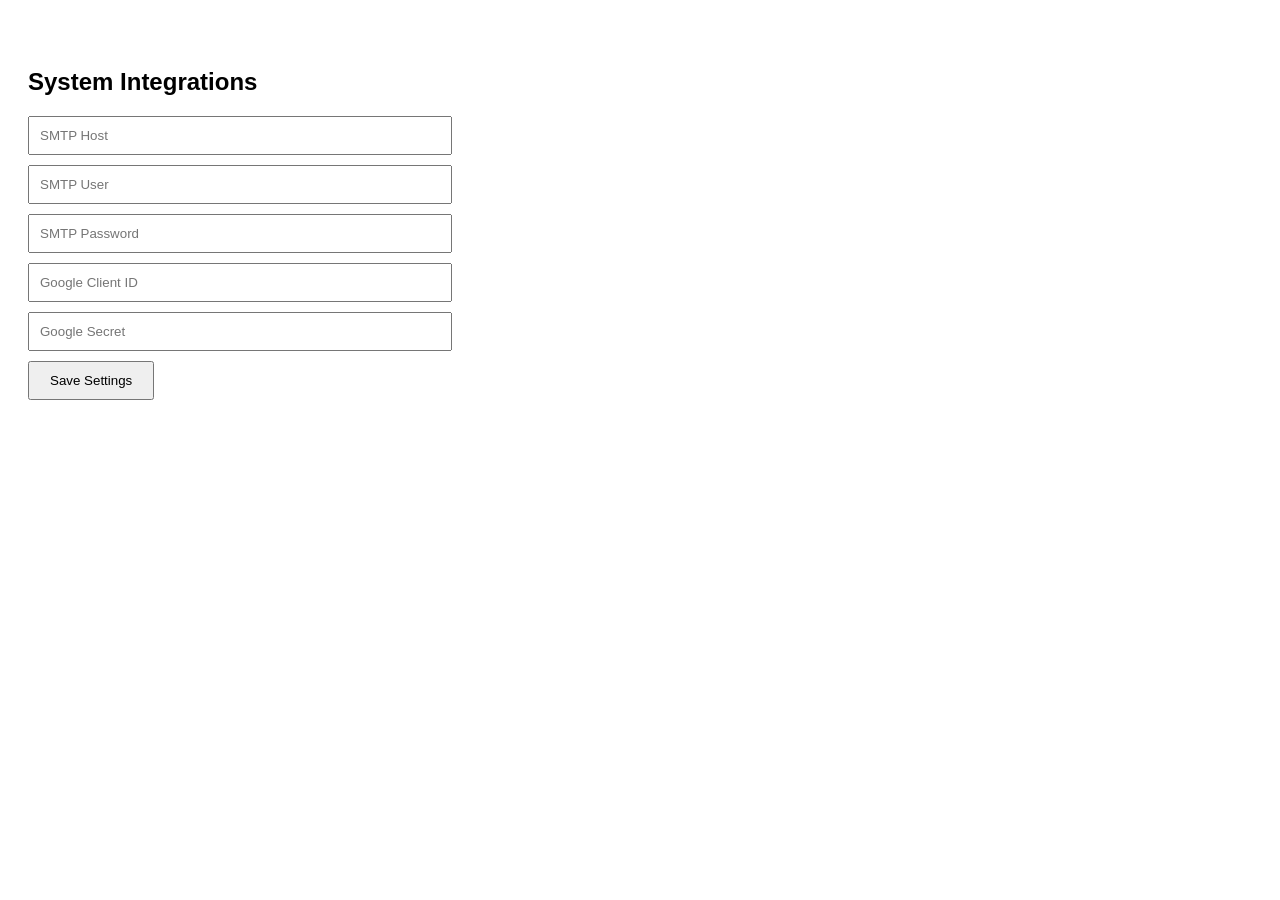
==== commit 8eee0071: "Add files via upload" ====
--- a/index.html
+++ b/index.html
@@ -1,15 +1,35 @@
 <!doctype html>
-<html lang="en">
-  <head>
-    <meta charset="UTF-8" />
-    <meta name="viewport" content="width=device-width, initial-scale=1.0" />
-    <meta name="theme-color" content="#0f766e" />
+<html>
+<head>
     <title>RT Patient Flow</title>
-    <link rel="manifest" href="manifest.webmanifest" />
-    <link rel="stylesheet" href="styles.css" />
-  </head>
-  <body>
-    <div id="app"></div>
-    <script defer src="app.js"></script>
-  </body>
-</html>
+    <link rel="stylesheet" href="styles.css">
+</head>
+<body>
+
+<div id="app"></div>
+
+<section class="settings-panel">
+
+    <h2>System Integrations</h2>
+
+    <input id="smtp-host" placeholder="SMTP Host">
+
+    <input id="smtp-user" placeholder="SMTP User">
+
+    <input id="smtp-password" type="password" placeholder="SMTP Password">
+
+    <input id="google-client" placeholder="Google Client ID">
+
+    <input id="google-secret" type="password" placeholder="Google Secret">
+
+    <button onclick="saveSettings()">
+        Save Settings
+    </button>
+
+</section>
+
+<script src="app.js"></script>
+<script src="settings.js"></script>
+
+</body>
+</html>
--- a/styles.css
+++ b/styles.css
@@ -1,828 +1,20 @@
-:root {
-  color-scheme: light;
-  font-family: Inter, ui-sans-serif, system-ui, -apple-system, BlinkMacSystemFont, "Segoe UI", sans-serif;
-  --bg: #f7f9fb;
-  --surface: #ffffff;
-  --surface-2: #f1f5f6;
-  --ink: #102027;
-  --muted: #607078;
-  --border: #dce5e8;
-  --teal: #0f766e;
-  --teal-dark: #0a5d57;
-  --issue: #f1e7ff;
-  --issue-ink: #6b21a8;
-  --started: #e0f6e7;
-  --started-ink: #166534;
-  --simulated: #fff0d7;
-  --simulated-ink: #9a5a00;
-  --cancelled: #ffe3e3;
-  --cancelled-ink: #b42318;
-  --shadow: 0 18px 42px rgba(16, 32, 39, 0.08);
+body {
+    font-family: Arial;
+    padding: 20px;
 }
 
-* {
-  box-sizing: border-box;
+.settings-panel {
+    max-width: 400px;
+    margin-top: 40px;
 }
 
-body {
-  margin: 0;
-  background: var(--bg);
-  color: var(--ink);
-}
-
-button,
-input,
-select,
-textarea {
-  font: inherit;
-}
-
-input:disabled,
-select:disabled,
-textarea:disabled,
-button:disabled {
-  cursor: not-allowed;
-  opacity: 0.62;
+input {
+    display: block;
+    width: 100%;
+    margin-bottom: 10px;
+    padding: 10px;
 }
 
 button {
-  cursor: pointer;
+    padding: 10px 20px;
 }
-
-svg {
-  width: 18px;
-  height: 18px;
-  fill: none;
-  stroke: currentColor;
-  stroke-linecap: round;
-  stroke-linejoin: round;
-  stroke-width: 2;
-}
-
-.topbar {
-  align-items: center;
-  background: var(--surface);
-  border-bottom: 1px solid var(--border);
-  display: flex;
-  gap: 20px;
-  justify-content: space-between;
-  min-height: 76px;
-  padding: 16px 24px;
-  position: sticky;
-  top: 0;
-  z-index: 10;
-}
-
-.topbar h1,
-.topbar p,
-.detail-head h2,
-.detail-head p,
-.modal h2,
-.modal h3 {
-  margin: 0;
-}
-
-.topbar h1 {
-  font-size: 24px;
-  letter-spacing: 0;
-  line-height: 1.1;
-}
-
-.topbar p {
-  color: var(--muted);
-  font-size: 13px;
-  margin-top: 4px;
-}
-
-.top-actions,
-.search-row,
-.issue-actions,
-.modal-actions,
-.add-line {
-  align-items: center;
-  display: flex;
-  gap: 10px;
-}
-
-.button,
-.icon-button,
-.mini {
-  align-items: center;
-  border: 1px solid var(--border);
-  border-radius: 8px;
-  background: var(--surface);
-  color: var(--ink);
-  display: inline-flex;
-  font-size: 14px;
-  font-weight: 700;
-  gap: 8px;
-  justify-content: center;
-  min-height: 40px;
-  padding: 0 14px;
-}
-
-.wide-button {
-  width: 100%;
-}
-
-.link-button {
-  background: transparent;
-  border: 0;
-  color: var(--teal);
-  font-weight: 800;
-  margin-top: 12px;
-  min-height: 36px;
-  width: 100%;
-}
-
-.auth-shell {
-  align-items: center;
-  display: flex;
-  min-height: 100vh;
-  padding: 18px;
-  justify-content: center;
-}
-
-.auth-card {
-  background: var(--surface);
-  border: 1px solid var(--border);
-  border-radius: 8px;
-  box-shadow: var(--shadow);
-  max-width: 420px;
-  padding: 28px;
-  width: 100%;
-}
-
-.auth-card h1,
-.auth-card p {
-  margin: 0;
-}
-
-.auth-card h1 {
-  font-size: 28px;
-  margin-top: 14px;
-}
-
-.auth-card p {
-  color: var(--muted);
-  font-size: 14px;
-  margin: 6px 0 18px;
-}
-
-.auth-mark {
-  align-items: center;
-  background: #e2f2f0;
-  border-radius: 8px;
-  color: var(--teal);
-  display: flex;
-  height: 48px;
-  justify-content: center;
-  width: 48px;
-}
-
-.notice {
-  background: #e2f2f0;
-  border: 1px solid #a8dcd6;
-  border-radius: 8px;
-  color: var(--teal-dark);
-  font-size: 13px;
-  font-weight: 700;
-  margin-bottom: 14px;
-  padding: 10px 12px;
-}
-
-.button.primary {
-  background: var(--teal);
-  border-color: var(--teal);
-  color: #ffffff;
-}
-
-.button.primary:hover {
-  background: var(--teal-dark);
-}
-
-.button.quiet {
-  background: var(--surface-2);
-}
-
-.button.danger {
-  background: var(--cancelled);
-  border-color: #ffc2c2;
-  color: var(--cancelled-ink);
-}
-
-.icon-button {
-  height: 40px;
-  padding: 0;
-  width: 40px;
-}
-
-.icon-button:disabled,
-.mini:disabled {
-  cursor: not-allowed;
-  opacity: 0.4;
-}
-
-.danger-icon {
-  color: var(--cancelled-ink);
-}
-
-.shell {
-  display: grid;
-  gap: 18px;
-  grid-template-columns: minmax(560px, 1.1fr) minmax(380px, 0.9fr);
-  padding: 18px;
-}
-
-.worklist,
-.details,
-.modal {
-  background: var(--surface);
-  border: 1px solid var(--border);
-  border-radius: 8px;
-  box-shadow: var(--shadow);
-}
-
-.worklist {
-  overflow: hidden;
-}
-
-.search-row {
-  border-bottom: 1px solid var(--border);
-  padding: 14px;
-}
-
-.search-box {
-  align-items: center;
-  background: var(--surface-2);
-  border: 1px solid transparent;
-  border-radius: 8px;
-  color: var(--muted);
-  display: flex;
-  flex: 1;
-  gap: 8px;
-  min-width: 0;
-  padding: 0 12px;
-}
-
-.search-box:focus-within {
-  background: #ffffff;
-  border-color: #9bd2cc;
-}
-
-input,
-select,
-textarea {
-  background: #ffffff;
-  border: 1px solid var(--border);
-  border-radius: 8px;
-  color: var(--ink);
-  min-height: 40px;
-  outline: none;
-  padding: 9px 11px;
-  width: 100%;
-}
-
-.search-box input {
-  background: transparent;
-  border: 0;
-  min-width: 0;
-  padding-inline: 0;
-}
-
-.search-row > select {
-  flex: 0 0 220px;
-  width: 220px;
-}
-
-textarea {
-  min-height: 96px;
-  resize: vertical;
-}
-
-input:focus,
-select:focus,
-textarea:focus {
-  border-color: #7fc8c0;
-  box-shadow: 0 0 0 3px rgba(15, 118, 110, 0.12);
-}
-
-.status-strip {
-  display: grid;
-  gap: 8px;
-  grid-template-columns: repeat(5, minmax(0, 1fr));
-  padding: 12px 14px;
-}
-
-.stat-chip {
-  background: var(--surface-2);
-  border: 1px solid transparent;
-  border-radius: 8px;
-  color: var(--muted);
-  display: flex;
-  justify-content: space-between;
-  min-height: 42px;
-  padding: 8px 10px;
-}
-
-.stat-chip strong {
-  color: var(--ink);
-}
-
-.stat-chip.active {
-  background: #e2f2f0;
-  border-color: #a8dcd6;
-  color: var(--teal-dark);
-}
-
-.table-wrap {
-  overflow: auto;
-}
-
-table {
-  border-collapse: collapse;
-  min-width: 860px;
-  width: 100%;
-}
-
-th,
-td {
-  border-top: 1px solid var(--border);
-  font-size: 14px;
-  padding: 13px 14px;
-  text-align: left;
-  vertical-align: middle;
-}
-
-th {
-  background: #fbfcfd;
-  color: var(--muted);
-  font-size: 12px;
-  font-weight: 800;
-  letter-spacing: 0.02em;
-  text-transform: uppercase;
-}
-
-td span {
-  color: var(--muted);
-  display: block;
-  font-size: 12px;
-  margin-top: 3px;
-}
-
-.patient-row {
-  border-left: 5px solid transparent;
-}
-
-.patient-row:hover {
-  background: #f6fbfb;
-}
-
-.patient-row.selected {
-  outline: 2px solid #8ad3cb;
-  outline-offset: -2px;
-}
-
-.patient-row.issue {
-  background: var(--issue);
-  border-left-color: #a855f7;
-}
-
-.patient-row.started {
-  background: var(--started);
-  border-left-color: #22c55e;
-}
-
-.patient-row.simulated {
-  background: var(--simulated);
-  border-left-color: #f59e0b;
-}
-
-.patient-row.cancelled {
-  background: var(--cancelled);
-  border-left-color: #ef4444;
-}
-
-.status {
-  border-radius: 999px;
-  display: inline-flex;
-  font-size: 12px;
-  font-weight: 800;
-  padding: 5px 9px;
-  white-space: nowrap;
-}
-
-.status.issue {
-  background: #e8d5ff;
-  color: var(--issue-ink);
-}
-
-.status.started {
-  background: #c8efd6;
-  color: var(--started-ink);
-}
-
-.status.simulated {
-  background: #ffe1aa;
-  color: var(--simulated-ink);
-}
-
-.status.cancelled {
-  background: #ffcaca;
-  color: var(--cancelled-ink);
-}
-
-.status.new {
-  background: #e7eef1;
-  color: #475569;
-}
-
-.details {
-  padding: 18px;
-}
-
-.detail-head {
-  align-items: center;
-  border-bottom: 1px solid var(--border);
-  display: grid;
-  gap: 12px;
-  grid-template-columns: 48px 1fr auto;
-  margin: -2px 0 18px;
-  padding-bottom: 16px;
-}
-
-.avatar {
-  align-items: center;
-  background: #e2f2f0;
-  border-radius: 8px;
-  color: var(--teal);
-  display: flex;
-  height: 48px;
-  justify-content: center;
-  width: 48px;
-}
-
-.detail-head h2 {
-  font-size: 22px;
-  letter-spacing: 0;
-}
-
-.detail-head p,
-.modal-copy,
-.cancel-box p {
-  color: var(--muted);
-  font-size: 13px;
-  margin: 4px 0 0;
-}
-
-.form-grid {
-  display: grid;
-  gap: 12px;
-  grid-template-columns: repeat(2, minmax(0, 1fr));
-}
-
-.field {
-  color: var(--muted);
-  display: grid;
-  font-size: 12px;
-  font-weight: 800;
-  gap: 6px;
-}
-
-.field span {
-  text-transform: uppercase;
-}
-
-.field input,
-.field select,
-.field textarea {
-  color: var(--ink);
-  font-size: 14px;
-  font-weight: 500;
-}
-
-.role-note {
-  background: #f0f6f7;
-  border: 1px solid var(--border);
-  border-radius: 8px;
-  color: var(--muted);
-  font-size: 13px;
-  font-weight: 700;
-  margin-bottom: 14px;
-  padding: 10px 12px;
-}
-
-.toggle-grid {
-  display: grid;
-  gap: 10px;
-  grid-template-columns: repeat(4, minmax(0, 1fr));
-  margin: 16px 0;
-}
-
-.toggle {
-  align-items: center;
-  background: var(--surface-2);
-  border: 1px solid var(--border);
-  border-radius: 8px;
-  display: flex;
-  gap: 10px;
-  min-height: 46px;
-  padding: 10px;
-}
-
-.toggle input {
-  inline-size: 1px;
-  opacity: 0;
-  position: absolute;
-}
-
-.toggle span {
-  background: #cbd5d8;
-  border-radius: 999px;
-  flex: 0 0 auto;
-  height: 22px;
-  position: relative;
-  width: 40px;
-}
-
-.toggle span::after {
-  background: #ffffff;
-  border-radius: 50%;
-  content: "";
-  height: 16px;
-  left: 3px;
-  position: absolute;
-  top: 3px;
-  transition: transform 160ms ease;
-  width: 16px;
-}
-
-.toggle input:checked + span {
-  background: var(--teal);
-}
-
-.toggle input:checked + span::after {
-  transform: translateX(18px);
-}
-
-.toggle strong {
-  font-size: 13px;
-}
-
-.issue-box {
-  margin-top: 10px;
-}
-
-.issue-actions {
-  justify-content: flex-end;
-  margin-top: 10px;
-}
-
-.cancel-box {
-  align-items: center;
-  background: #fff8f8;
-  border: 1px dashed #ffc2c2;
-  border-radius: 8px;
-  display: flex;
-  gap: 12px;
-  justify-content: space-between;
-  margin-top: 18px;
-  padding: 14px;
-}
-
-.cancel-box.active {
-  background: var(--cancelled);
-}
-
-.cancel-note {
-  background: #fff8f8;
-  border-radius: 8px;
-  color: var(--cancelled-ink);
-  font-size: 14px;
-  margin: 10px 0 0;
-  padding: 12px;
-}
-
-.modal-backdrop {
-  align-items: center;
-  background: rgba(15, 23, 42, 0.38);
-  display: flex;
-  inset: 0;
-  justify-content: center;
-  padding: 18px;
-  position: fixed;
-  z-index: 20;
-}
-
-.modal {
-  max-height: min(760px, calc(100vh - 36px));
-  max-width: 480px;
-  overflow: auto;
-  padding: 18px;
-  width: 100%;
-}
-
-.modal.wide {
-  max-width: 840px;
-}
-
-.modal-head {
-  align-items: center;
-  display: flex;
-  justify-content: space-between;
-  margin-bottom: 16px;
-}
-
-.modal h2 {
-  font-size: 22px;
-}
-
-.modal h3 {
-  font-size: 16px;
-  margin-bottom: 10px;
-}
-
-.modal .field {
-  margin-bottom: 12px;
-}
-
-.modal-actions {
-  justify-content: flex-end;
-  margin-top: 16px;
-}
-
-.settings-grid {
-  display: grid;
-  gap: 18px;
-  grid-template-columns: repeat(2, minmax(0, 1fr));
-}
-
-.settings-grid section:first-child {
-  grid-column: 1 / -1;
-}
-
-.add-user-grid {
-  display: grid;
-  gap: 8px;
-  grid-template-columns: repeat(5, minmax(0, 1fr));
-}
-
-.settings-list {
-  display: grid;
-  gap: 8px;
-  margin-top: 10px;
-}
-
-.settings-item {
-  align-items: center;
-  background: var(--surface-2);
-  border: 1px solid var(--border);
-  border-radius: 8px;
-  display: grid;
-  gap: 8px;
-  grid-template-columns: 1fr auto auto;
-  min-height: 46px;
-  padding: 8px 10px;
-}
-
-.settings-item span {
-  font-weight: 700;
-}
-
-.settings-item small {
-  color: var(--muted);
-  display: block;
-  font-size: 12px;
-  font-weight: 600;
-  margin-top: 2px;
-}
-
-.settings-item.user-row {
-  grid-template-columns: 1fr auto auto;
-}
-
-.mini {
-  font-size: 12px;
-  min-height: 32px;
-  padding: 0 10px;
-}
-
-.compact-select {
-  min-height: 34px;
-  min-width: 128px;
-  padding: 5px 8px;
-}
-
-.mini.active {
-  background: #e2f2f0;
-  color: var(--teal-dark);
-}
-
-.empty,
-.empty-panel {
-  color: var(--muted);
-  padding: 28px;
-  text-align: center;
-}
-
-@media (max-width: 1040px) {
-  .shell {
-    grid-template-columns: 1fr;
-  }
-
-  .details {
-    order: -1;
-  }
-}
-
-@media (max-width: 720px) {
-  .topbar,
-  .search-row,
-  .cancel-box,
-  .issue-actions {
-    align-items: stretch;
-    flex-direction: column;
-  }
-
-  .topbar {
-    position: static;
-  }
-
-  .top-actions {
-    display: flex;
-    flex-direction: row;
-    width: 100%;
-  }
-
-  .top-actions .button,
-  .issue-actions .button,
-  .search-row > select {
-    width: 100%;
-  }
-
-  .top-actions .button {
-    flex: 1;
-  }
-
-  .search-row > select {
-    flex-basis: auto;
-  }
-
-  .shell {
-    padding: 10px;
-  }
-
-  .status-strip {
-    grid-template-columns: repeat(2, minmax(0, 1fr));
-  }
-
-  table,
-  thead,
-  tbody,
-  tr,
-  th,
-  td {
-    display: block;
-    min-width: 0;
-  }
-
-  thead {
-    display: none;
-  }
-
-  .patient-row {
-    border-bottom: 1px solid var(--border);
-    border-left-width: 5px;
-    margin: 0;
-    padding: 10px 0;
-  }
-
-  td {
-    border: 0;
-    padding: 5px 14px;
-  }
-
-  td:nth-child(1) {
-    font-size: 16px;
-  }
-
-  .detail-head,
-  .form-grid,
-  .toggle-grid,
-  .settings-grid,
-  .add-user-grid {
-    grid-template-columns: 1fr;
-  }
-
-  .detail-head {
-    align-items: start;
-  }
-
-  .avatar {
-    display: none;
-  }
-
-  .modal {
-    max-height: calc(100vh - 20px);
-  }
-}
